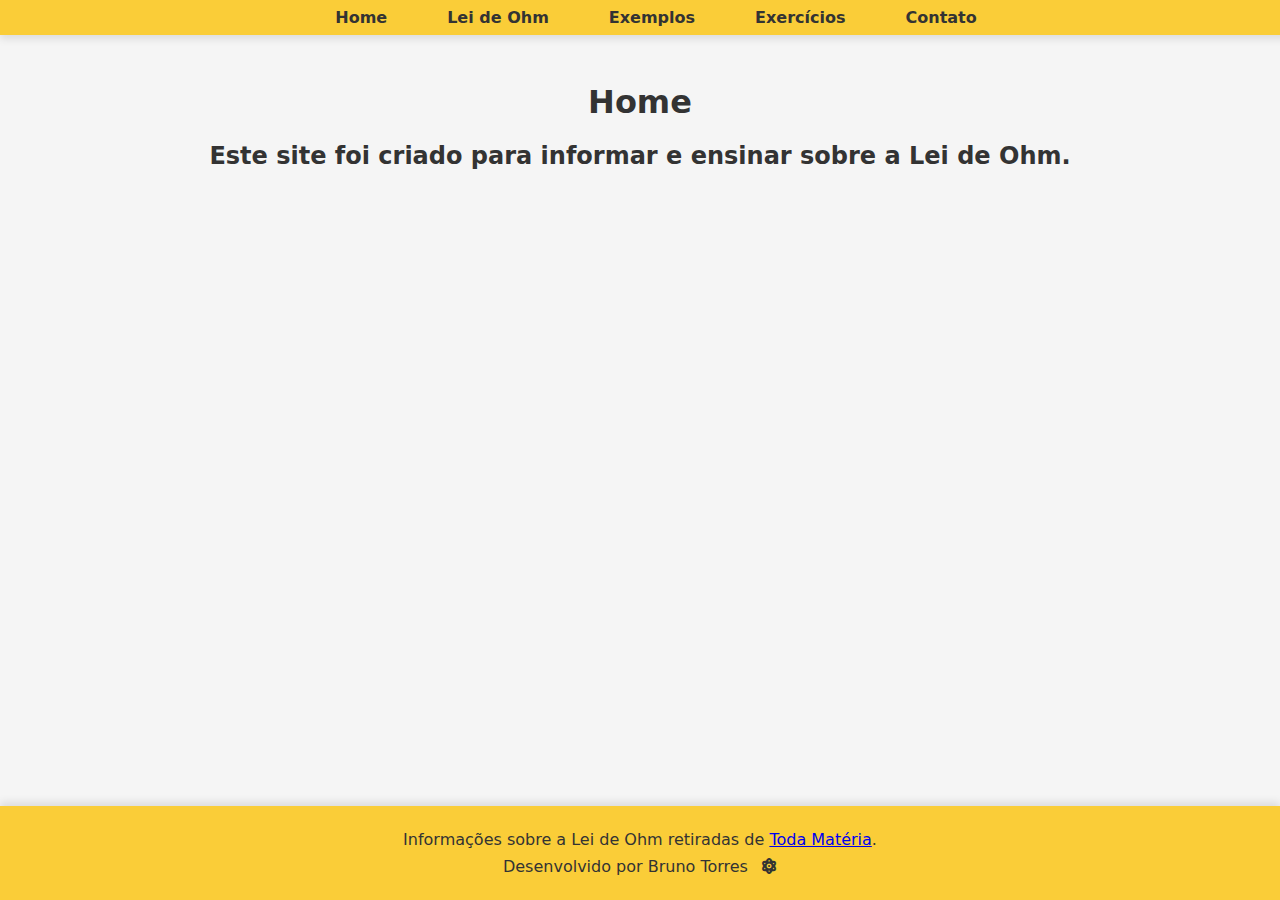
==== Site-NP1/index.html @ 8356c461 "Criação e continuidade" ====
<!DOCTYPE html>
<html lang="pt-br">
<head>
    <meta charset="UTF-8">
    <meta name="viewport" content="width=device-width, initial-scale=1.0">
    <title>Home</title>
    <link rel="stylesheet" href="css/style.css">
    <link rel="stylesheet" href="https://cdnjs.cloudflare.com/ajax/libs/font-awesome/6.0.0-beta3/css/all.min.css">
    <link rel="icon" href="../Site-NP1/images/atom-icon.png" type="image/png">
</head>
<body>
    <header>
        <nav>
            <ul>
                <li><a href="index.html">Home</a></li>
                <li><a href="conteudo.html">Lei de Ohm</a></li>
                <li><a href="exemplos.html">Exemplos</a></li>
                <li><a href="exercicios.html">Exercícios</a></li>
                <li><a href="contato.html">Contato</a></li>
            </ul>
        </nav>
    </header>
    <main>
        <h1>Home</h1>
        <h2><p>Este site foi criado para informar e ensinar sobre a Lei de Ohm.</p></h2>
    </main>
    <footer>
        <p>Informações sobre a Lei de Ohm retiradas de <a href="https://www.todamateria.com.br/leis-de-ohm/" target="_blank">Toda Matéria</a>.</p>
        <p>Desenvolvido por Bruno Torres <i class="fas fa-atom"></i></p>
    </footer>
</body>
</html>
---- Site-NP1/css/style.css ----
/* Estilização do header */
header {
    background-color: rgb(250, 205, 56);
    width: 100%;
    padding: 0.5em 1em;
    box-shadow: 0 4px 8px rgba(0, 0, 0, 0.1);
    display: flex;
    justify-content: center;
    align-items: center;
}

nav ul {
    list-style-type: none;
    padding: 0;
    margin: 0;
    display: flex;
    justify-content: center;
    align-items: center;
}

nav ul li {
    margin: 0 15px;
}

nav ul li a {
    text-decoration: none;
    color: #333;
    font-weight: bold;
    padding: 10px 15px;
    transition: background-color 0.3s, color 0.3s;
}

nav ul li a:hover {
    background-color: #333;
    color: #fff;
    border-radius: 5px;
}

/* Estilização do body */
body {
    margin: 0;
    padding: 0;
    font-family: system-ui, -apple-system, BlinkMacSystemFont, 'Segoe UI', Roboto, Oxygen, Ubuntu, Cantarell, 'Open Sans', 'Helvetica Neue', sans-serif;
    background-color: #f5f5f5; /* Fundo claro e neutro */
    color: #333;
    display: flex;
    flex-direction: column;
    min-height: 100vh;
}

main {
    flex: 1;
    padding: 1em;
}

/* Estilização do footer */
footer {
    background-color: rgb(250, 205, 56);
    text-align: center;
    padding: 1em 0;
    box-shadow: 0 -4px 8px rgba(0, 0, 0, 0.1);
    margin-top: auto;
}

footer p {
    margin: 0.5em 0;
}

footer i {
    margin-left: 0.5em;
}

/* Estilização do h1 */
h1 {
    color: #333;
    font-size: 2em;
    text-align: center;
    margin-top: 1em;
}

/* Estilização do p */
p {
    color: #333;
    font-size: 1em;
    text-align: center;
    margin-top: 0.5em;
}

/* Estilização de tabelas */
table {
    width: 100%;
    border-collapse: collapse;
    margin: 1em 0;
}

table, th, td {
    border: 1px solid #333;
}

th, td {
    padding: 0.5em;
    text-align: center;
}

/* Estilização de listas */
ul {
    list-style-type: disc;
    padding-left: 1.5em;
}

ul li {
    margin: 0.5em 0;
}

/* Estilização de formulários */
form {
    display: flex;
    flex-direction: column;
    align-items: center;
}

form label {
    margin: 0.5em 0 0.2em 0;
}

form input, form textarea {
    width: 100%;
    max-width: 400px;
    padding: 0.5em;
    margin-bottom: 1em;
    border: 1px solid #333;
    border-radius: 5px;
}

form button {
    padding: 0.5em 1em;
    background-color: #333;
    color: #fff;
    border: none;
    border-radius: 5px;
    cursor: pointer;
}

form button:hover {
    background-color: #555;
}
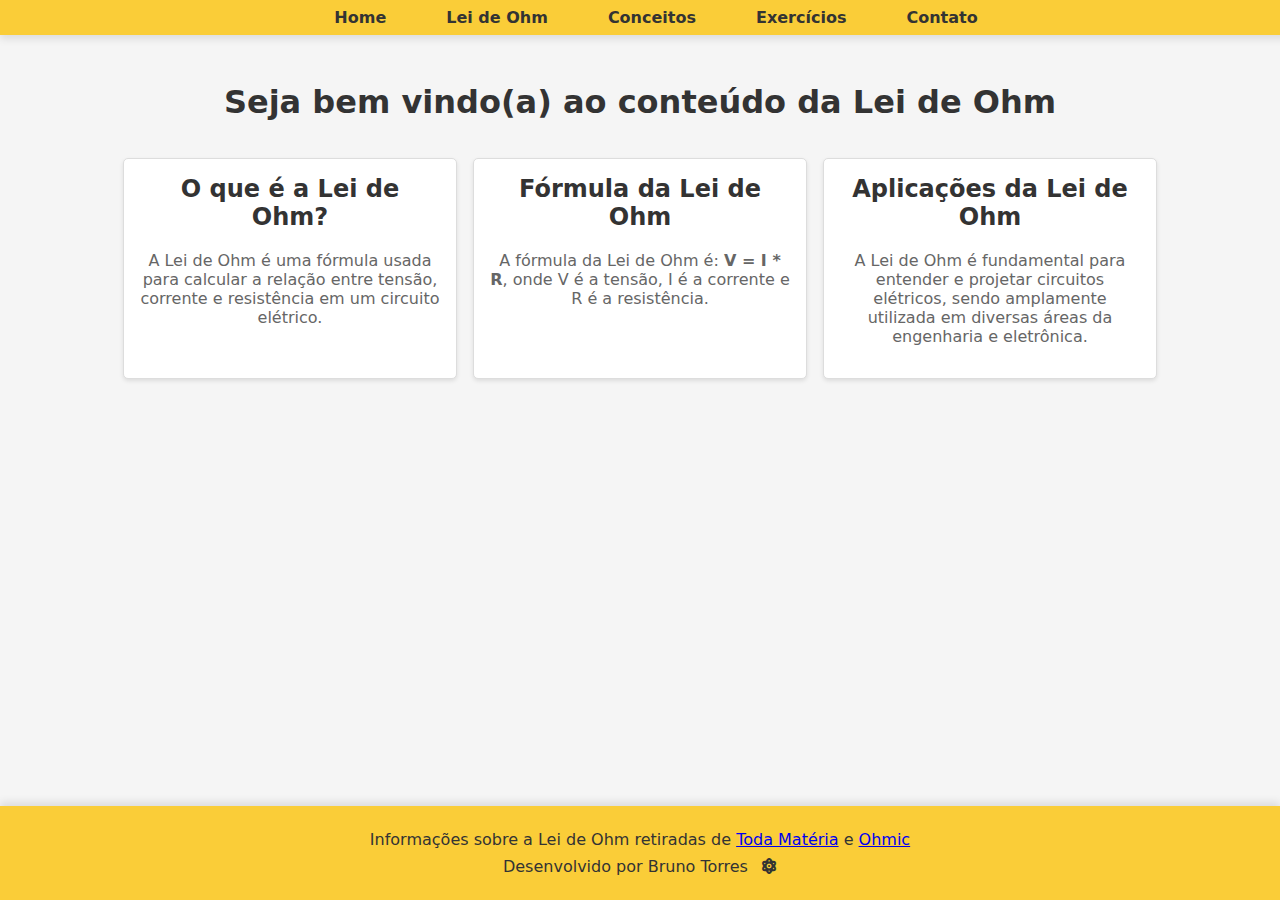
==== commit 0bfbc161: "Ajustes" ====
--- a/Site-NP1/index.html
+++ b/Site-NP1/index.html
@@ -6,7 +6,7 @@
     <title>Home</title>
     <link rel="stylesheet" href="css/style.css">
     <link rel="stylesheet" href="https://cdnjs.cloudflare.com/ajax/libs/font-awesome/6.0.0-beta3/css/all.min.css">
-    <link rel="icon" href="../Site-NP1/images/atom-icon.png" type="image/png">
+    <link rel="icon" href="images/atom-icon.png" type="image/png">
 </head>
 <body>
     <header>
@@ -14,18 +14,31 @@
             <ul>
                 <li><a href="index.html">Home</a></li>
                 <li><a href="conteudo.html">Lei de Ohm</a></li>
-                <li><a href="exemplos.html">Exemplos</a></li>
+                <li><a href="conceitos.html">Conceitos</a></li>
                 <li><a href="exercicios.html">Exercícios</a></li>
                 <li><a href="contato.html">Contato</a></li>
             </ul>
         </nav>
     </header>
     <main>
-        <h1>Home</h1>
-        <h2><p>Este site foi criado para informar e ensinar sobre a Lei de Ohm.</p></h2>
+        <h1>Seja bem vindo(a) ao conteúdo da Lei de Ohm</h1>
+        <section class="card-container">
+            <div class="card">
+                <h2>O que é a Lei de Ohm?</h2>
+                <p>A Lei de Ohm é uma fórmula usada para calcular a relação entre tensão, corrente e resistência em um circuito elétrico.</p>
+            </div>
+            <div class="card">
+                <h2>Fórmula da Lei de Ohm</h2>
+                <p>A fórmula da Lei de Ohm é: <strong>V = I * R</strong>, onde V é a tensão, I é a corrente e R é a resistência.</p>
+            </div>
+            <div class="card">
+                <h2>Aplicações da Lei de Ohm</h2>
+                <p>A Lei de Ohm é fundamental para entender e projetar circuitos elétricos, sendo amplamente utilizada em diversas áreas da engenharia e eletrônica.</p>
+            </div>
+        </section>
     </main>
     <footer>
-        <p>Informações sobre a Lei de Ohm retiradas de <a href="https://www.todamateria.com.br/leis-de-ohm/" target="_blank">Toda Matéria</a>.</p>
+        <p>Informações sobre a Lei de Ohm retiradas de <a href="https://www.todamateria.com.br/leis-de-ohm/" target="_blank">Toda Matéria</a> e <a href="https://ohmic.com.br/lei-de-ohm/">Ohmic</a></p>
         <p>Desenvolvido por Bruno Torres <i class="fas fa-atom"></i></p>
     </footer>
 </body>
--- a/Site-NP1/css/style.css
+++ b/Site-NP1/css/style.css
@@ -78,12 +78,78 @@
     margin-top: 1em;
 }
 
+/* Estilização do h2 */
+h2 {
+    color: #333;
+    font-size: 1.5em;
+    text-align: center;
+    margin-top: 1em;
+}
+
 /* Estilização do p */
 p {
     color: #333;
     font-size: 1em;
     text-align: center;
     margin-top: 0.5em;
+}
+
+/* Estilização de listas */
+ul {
+    list-style-type: disc;
+    padding-left: 1.5em;
+}
+
+ul li {
+    margin: 0.5em 0;
+}
+
+/* Centralização das imagens dos exemplos */
+.example-image {
+    display: flex;
+    justify-content: center;
+    margin: 1em 0;
+}
+
+.example-image img {
+    max-width: 100%;
+    height: auto;
+    border-radius: 5px;
+}
+
+/* Estilização da seção sobre Ohm */
+.ohm-section {
+    display: flex;
+    flex-wrap: wrap;
+    justify-content: center;
+    align-items: center;
+    gap: 1em;
+    padding: 1em;
+    background-color: #fff;
+    border: 1px solid #ddd;
+    border-radius: 5px;
+    box-shadow: 0 2px 4px rgba(0, 0, 0, 0.1);
+    margin-bottom: 2em;
+}
+
+.ohm-image img {
+    width: 150px;
+    height: auto;
+    border-radius: 5px;
+}
+
+.ohm-info {
+    max-width: 600px;
+}
+
+.ohm-info h2 {
+    margin-top: 0;
+    color: #333;
+}
+
+.ohm-info p {
+    color: #666;
+    text-align: left;
 }
 
 /* Estilização de tabelas */
@@ -102,17 +168,41 @@
     text-align: center;
 }
 
-/* Estilização de listas */
-ul {
-    list-style-type: disc;
-    padding-left: 1.5em;
-}
-
-ul li {
-    margin: 0.5em 0;
-}
-
-/* Estilização de formulários */
+/* Estilização dos cards */
+.card-container {
+    display: flex;
+    flex-wrap: wrap;
+    justify-content: center;
+    gap: 1em;
+    padding: 1em;
+}
+
+.card {
+    background-color: #fff;
+    padding: 1em;
+    border: 1px solid #ddd;
+    border-radius: 5px;
+    box-shadow: 0 2px 4px rgba(0, 0, 0, 0.1);
+    width: 300px;
+    text-align: center;
+}
+
+.card img {
+    max-width: 100%;
+    height: auto;
+    border-radius: 5px;
+}
+
+.card h2 {
+    margin-top: 0;
+    color: #333;
+}
+
+.card p {
+    color: #666;
+}
+
+/* Estilização do formulário */
 form {
     display: flex;
     flex-direction: column;
